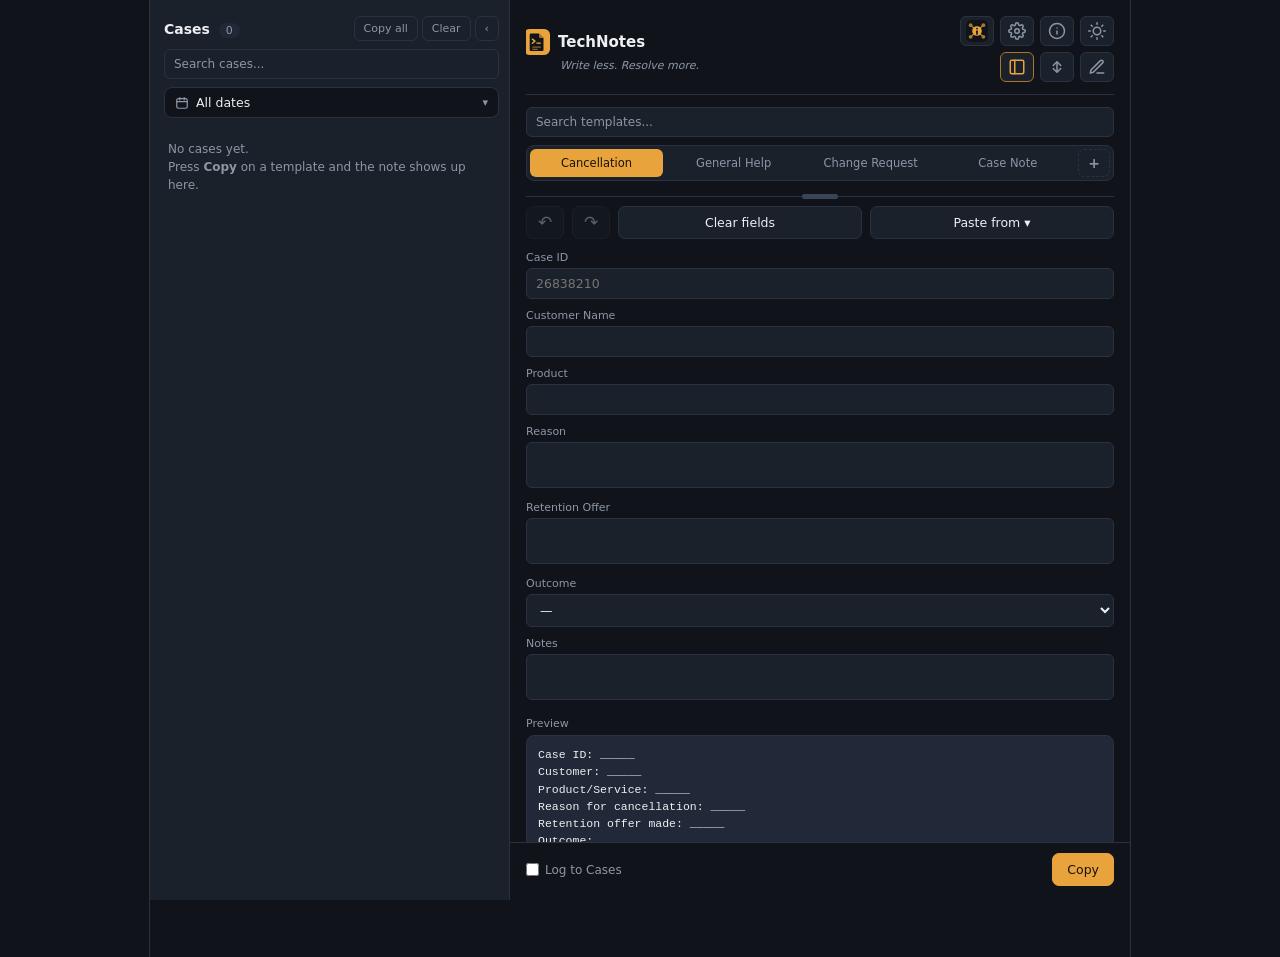
==== docs/index.html @ 7d036eed "Add web version (GitHub Pages build in docs/) and install notes Co-Authored-By: Claude Sonnet 5.5 <n" ====
<!DOCTYPE html>
<html lang="en">
<head>
<meta charset="UTF-8">
<title>TechNotes</title>
<script src="webshim.js"></script>
<script src="theme-init.js"></script>
<script src="icons.js"></script>
<link rel="stylesheet" href="popup.css">
<link rel="stylesheet" href="web.css">
<meta name="viewport" content="width=device-width, initial-scale=1">
</head>
<body>
  <div class="shell">
  <!-- Cases panel: every note you copy is logged here (see cases.js) -->
  <button type="button" class="cases-edge" id="casesEdge" title="Show cases" aria-label="Show cases">&#9656;</button>
  <aside class="cases-panel hidden" id="casesPanel" aria-label="Cases">
    <div class="cases-split" id="casesSplitter" title="Drag to resize the Cases panel (double-click to reset)" role="separator" aria-orientation="vertical"></div>
    <div class="cases-head">
      <div class="cases-title">Cases <span class="cases-count" id="casesCount">0</span></div>
      <div class="cases-head-btns">
        <button type="button" class="icon-btn" id="casesCopyAll" title="Copy every case shown, one after another">Copy all</button>
        <button type="button" class="icon-btn" id="casesClear" title="Remove all cases">Clear</button>
        <button type="button" class="icon-btn" id="casesHide" title="Hide this panel">‹</button>
      </div>
    </div>
    <input type="text" id="casesSearch" class="search-input cases-search" placeholder="Search cases..." maxlength="60">
    <div class="cases-date-row" id="casesDateRow">
      <button type="button" class="cases-date-btn" id="casesDateBtn" aria-haspopup="dialog" aria-expanded="false" title="Show the cases from one day">
        <svg class="cases-date-ico" viewBox="0 0 16 16" width="14" height="14" aria-hidden="true"><rect x="2" y="3" width="12" height="11" rx="2" fill="none" stroke="currentColor" stroke-width="1.4"/><path d="M2 6.5h12M5.5 1.8v2.6M10.5 1.8v2.6" fill="none" stroke="currentColor" stroke-width="1.4" stroke-linecap="round"/></svg>
        <span id="casesDateLabel">All dates</span>
        <span class="cases-date-caret" aria-hidden="true">▾</span>
      </button>
      <button type="button" class="cases-date-clear hidden" id="casesDateClear" title="Show all dates" aria-label="Show all dates">✕</button>
      <div class="cases-cal hidden" id="casesCal" role="dialog" aria-label="Pick a date"></div>
    </div>
    <div class="cases-list" id="casesList"></div>
  </aside>
  <div class="app">
    <!-- Everything from the title down to "Clear fields" is pinned to the top of the window; only the form below it scrolls. -->
    <div class="top-fixed" id="topFixed">
    <!-- Top pane: title, buttons, search and tabs. Its height can be capped by dragging the divider below it (topsplit.js). -->
    <div class="top-pane" id="topPane">
    <div class="header">
      <div class="header-left">
        <button type="button" class="title title-btn" id="homeBtn" title="Go to the main page" aria-label="TechNotes - go to the main page"><img class="title-logo" src="icons/logo.svg" alt="" width="26" height="26"><span>TechNotes</span></button>
        <div class="tagline">Write less. Resolve more.</div>
      </div>
      <div class="header-actions">
        <div class="header-actions-row">
          <button class="icon-btn icon-only" id="kbBtn" title="Open infoHub in its own window (Alt+F)" aria-label="infoHub"><img class="hi hi-logo" src="icons/infohub.svg" width="22" height="22" alt=""></button>
          <button class="icon-btn icon-only" id="settingsBtn" title="Settings: general, placeholders, soft warnings and history" aria-label="Settings"><svg class="hi" viewBox="0 0 24 24" width="18" height="18" fill="none" stroke="currentColor" stroke-width="2" stroke-linecap="round" stroke-linejoin="round" aria-hidden="true"><circle cx="12" cy="12" r="3"/><path d="M19.4 15a1.65 1.65 0 0 0 .33 1.82l.06.06a2 2 0 0 1 0 2.83 2 2 0 0 1-2.83 0l-.06-.06a1.65 1.65 0 0 0-1.82-.33 1.65 1.65 0 0 0-1 1.51V21a2 2 0 0 1-2 2 2 2 0 0 1-2-2v-.09A1.65 1.65 0 0 0 9 19.4a1.65 1.65 0 0 0-1.82.33l-.06.06a2 2 0 0 1-2.83 0 2 2 0 0 1 0-2.83l.06-.06a1.65 1.65 0 0 0 .33-1.82 1.65 1.65 0 0 0-1.51-1H3a2 2 0 0 1-2-2 2 2 0 0 1 2-2h.09A1.65 1.65 0 0 0 4.6 9a1.65 1.65 0 0 0-.33-1.82l-.06-.06a2 2 0 0 1 0-2.83 2 2 0 0 1 2.83 0l.06.06a1.65 1.65 0 0 0 1.82.33H9a1.65 1.65 0 0 0 1-1.51V3a2 2 0 0 1 2-2 2 2 0 0 1 2 2v.09a1.65 1.65 0 0 0 1 1.51 1.65 1.65 0 0 0 1.82-.33l.06-.06a2 2 0 0 1 2.83 0 2 2 0 0 1 0 2.83l-.06.06a1.65 1.65 0 0 0-.33 1.82V9a1.65 1.65 0 0 0 1.51 1H21a2 2 0 0 1 2 2 2 2 0 0 1-2 2h-.09a1.65 1.65 0 0 0-1.51 1z"/></svg></button>
          <button class="icon-btn icon-only" id="aboutBtn" title="About TechNotes" aria-label="About"><svg class="hi" viewBox="0 0 24 24" width="18" height="18" fill="none" stroke="currentColor" stroke-width="2" stroke-linecap="round" stroke-linejoin="round" aria-hidden="true"><circle cx="12" cy="12" r="10"/><line x1="12" y1="16" x2="12" y2="12"/><line x1="12" y1="8" x2="12.01" y2="8"/></svg></button>
          <button class="icon-btn icon-only theme-btn" id="themeBtn" title="Switch theme" aria-label="Switch theme"><svg class="hi" viewBox="0 0 24 24" width="18" height="18" fill="none" stroke="currentColor" stroke-width="2" stroke-linecap="round" stroke-linejoin="round" aria-hidden="true"><circle cx="12" cy="12" r="5"/><line x1="12" y1="1" x2="12" y2="3"/><line x1="12" y1="21" x2="12" y2="23"/><line x1="4.22" y1="4.22" x2="5.64" y2="5.64"/><line x1="18.36" y1="18.36" x2="19.78" y2="19.78"/><line x1="1" y1="12" x2="3" y2="12"/><line x1="21" y1="12" x2="23" y2="12"/><line x1="4.22" y1="19.78" x2="5.64" y2="18.36"/><line x1="18.36" y1="5.64" x2="19.78" y2="4.22"/></svg></button>
        </div>
        <div class="header-actions-row">
          <button class="icon-btn icon-only" id="casesToggleBtn" title="Show or hide the Cases panel on the left" aria-label="Cases"><svg class="hi" viewBox="0 0 24 24" width="18" height="18" fill="none" stroke="currentColor" stroke-width="2" stroke-linecap="round" stroke-linejoin="round" aria-hidden="true"><rect x="3" y="3" width="18" height="18" rx="2"/><line x1="9" y1="3" x2="9" y2="21"/></svg></button>
          <button class="icon-btn icon-only" id="reorderToggleBtn" title="Rearrange template tabs" aria-label="Reorder tabs" data-icon="reorder"><svg class="hi" viewBox="0 0 24 24" width="18" height="18" fill="none" stroke="currentColor" stroke-width="2" stroke-linecap="round" stroke-linejoin="round" aria-hidden="true"><line x1="12" y1="6" x2="12" y2="18"/><polyline points="7 10 12 5 17 10"/><polyline points="7 14 12 19 17 14"/></svg></button>
          <button class="icon-btn icon-only hidden" id="reorderCancelBtn" title="Cancel without saving the new order" aria-label="Cancel reordering" data-icon="close"><svg class="hi" viewBox="0 0 24 24" width="18" height="18" fill="none" stroke="currentColor" stroke-width="2" stroke-linecap="round" stroke-linejoin="round" aria-hidden="true"><line x1="18" y1="6" x2="6" y2="18"/><line x1="6" y1="6" x2="18" y2="18"/></svg></button>
          <button class="icon-btn icon-only" id="editToggleBtn" title="Edit this template's wording" aria-label="Edit template" data-icon="edit"><svg class="hi" viewBox="0 0 24 24" width="18" height="18" fill="none" stroke="currentColor" stroke-width="2" stroke-linecap="round" stroke-linejoin="round" aria-hidden="true"><path d="M12 20h9"/><path d="M16.5 3.5a2.121 2.121 0 0 1 3 3L7 19l-4 1 1-4L16.5 3.5z"/></svg></button>
        </div>
      </div>
    </div>

    <div class="search-row" id="searchRow">
      <input type="text" id="tplSearch" class="search-input" placeholder="Search templates..." maxlength="60">
      <button class="icon-btn hidden" id="clearSearchBtn" title="Clear search">✕</button>
    </div>
    <div class="tabs" id="tabs"></div>
    </div>
    <div class="top-split" id="topSplitter" role="separator" aria-orientation="horizontal" tabindex="0" title="Drag to resize the top section (double-click to reset)" aria-label="Resize the top section"></div>
    <div class="fill-actions-row">
      <button class="btn undo-btn" id="undoBtn" title="Undo (Ctrl+Z)" aria-label="Undo" disabled>&#8630;</button>
      <button class="btn undo-btn" id="redoBtn" title="Redo (Ctrl+Y or Ctrl+Shift+Z)" aria-label="Redo" disabled>&#8631;</button>
      <button class="btn clear-fields-btn" id="clearBtn" title="Clear all the fields on this template">Clear fields</button>
      <button class="btn clear-fields-btn paste-from-btn" id="pasteFromBtn" title="Copy matching details (Domains, Invoice, Member ID...) from another template into this one" aria-haspopup="true" aria-expanded="false">Paste from &#9662;</button>
      <div class="paste-from-menu hidden" id="pasteFromMenu" role="menu"></div>
    </div>
    </div>
    <input type="file" id="importFileInput" accept="application/json,.json" class="hidden">
    <div class="add-tpl-row hidden" id="addTplRow">
      <div class="type-toggle" id="addTplType">
        <button type="button" class="type-btn is-active" data-type="template">Template</button>
        <button type="button" class="type-btn" data-type="reference">Reference table</button>
      </div>
      <div class="add-tpl-input-row">
        <input type="text" id="newTplName" placeholder="Name (e.g. Refund Request)" maxlength="40">
        <button class="btn btn-primary" id="confirmAddTpl">Add</button>
        <button class="btn btn-ghost" id="cancelAddTpl">Cancel</button>
      </div>
    </div>

    <!-- Fill mode: one input per placeholder found in the active template -->
    <div id="fillView">
      <div class="fields" id="fields"></div>

      <div class="preview-label">Preview</div>
      <textarea id="preview" class="preview" readonly rows="7"></textarea>

      <div class="footer-actions">
        <label class="cases-log-toggle" id="casesLogWrap" title="Add the note to the Cases panel (left) whenever you copy this template. Leave off for question-and-answer templates.">
          <input type="checkbox" id="casesLogChk"> Log to Cases
        </label>
        <div class="footer-actions-right">
          <button class="btn btn-primary" id="copyBtn" title="Copy the note (Ctrl+C does the same when nothing is selected)">Copy</button>
        </div>
      </div>
    </div>

    <!-- Edit mode: raw template text with {placeholder} syntax -->
    <div id="editView" class="hidden">
      <div class="field" style="margin-bottom:10px">
        <label>Template title</label>
        <input type="text" id="templateTitleEditor" maxlength="40">
      </div>
      <div class="edit-hint">Use <code>{placeholder}</code> for any field you want to fill in. Field names like <code>notes</code>, <code>reason</code>, <code>status</code> get matched to a bigger box or a dropdown automatically. Use <b>Settings</b> (top right) to change any placeholder's label, input type, and its dropdown or toggle options — including the built-in ones like <code>{department}</code>, <code>{protocol}</code>, <code>{security}</code> and the auto-filled <code>{incomingPort}</code> / <code>{outgoingPort}</code>.</div>
      <textarea id="templateEditor" class="template-editor" rows="10"></textarea>
      <div class="preview-label">Preview</div>
      <textarea id="editPreview" class="preview" readonly rows="7" aria-label="Preview of this template as you edit it"></textarea>
      <div class="footer-actions">
        <button class="btn btn-ghost" id="editLeftBtn">Restore default</button>
        <div class="footer-actions-right">
          <button class="btn" id="cancelEditBtn">Cancel</button>
          <button class="btn btn-primary" id="saveTemplateBtn">Save</button>
        </div>
      </div>
    </div>

    <!-- Reference table view: read-only lookup table, click a cell to copy it -->
    <div id="tableView" class="hidden">
      <div class="ref-table-wrap" id="refTableWrap"></div>
      <div class="footer-actions">
        <div></div>
        <div class="footer-actions-right">
          <button class="btn btn-primary" id="copyTableBtn">Copy all</button>
        </div>
      </div>
    </div>

    <!-- Edit mode for a reference table: editable columns/rows -->
    <div id="editReferenceView" class="hidden">
      <div class="field" style="margin-bottom:10px">
        <label>Table title</label>
        <input type="text" id="refTitleEditor" maxlength="40">
      </div>
      <div class="edit-hint">Click a cell in the normal view to copy just that value — handy for grabbing one SPF record, IP, etc. The top row here is the column header: its <b>✕</b> deletes that column from every row, and the last remaining column can't be removed. To change just one row, hover a cell: <b>+</b> adds a blank cell before it and <b>✕</b> removes it, and the cells after it shift over — no other row is touched. The <b>+</b> at the end of a row adds a cell to the end of that row. For a plain list with no labels, untick the box below.</div>
      <label class="ref-header-toggle"><input type="checkbox" id="refShowHeader" checked> Show the header row (column names)</label>
      <div class="ref-edit-wrap" id="refEditWrap"></div>
      <button class="btn btn-ghost ref-add-row-btn" id="addRefRowBtn">+ Row</button>
      <div class="footer-actions">
        <button class="btn btn-ghost" id="deleteRefBtn">Delete table</button>
        <div class="footer-actions-right">
          <button class="btn" id="cancelRefEditBtn">Cancel</button>
          <button class="btn btn-primary" id="saveRefBtn">Save</button>
        </div>
      </div>
    </div>

    <!-- Settings: manage placeholders, input types, and option lists -->
    <div id="settingsView" class="hidden">
      <div class="settings-head">
        <div class="settings-title" id="settingsTitle">Settings</div>
        <button class="icon-btn" id="settingsBackBtn">Done</button>
      </div>
      <div id="settingsBody"></div>
    </div>

    <!-- About: what this is, what it does, and a pun or two -->
    <div id="aboutView" class="hidden">
      <div class="settings-head">
        <div class="settings-title">About</div>
        <button class="icon-btn" id="aboutBackBtn">Done</button>
      </div>

      <div class="about-hero">
        <img src="icons/icon48.png" width="40" height="40" alt="">
        <div>
          <div class="about-name">TechNotes</div>
          <div class="about-tagline">Write less. Resolve more.</div>
          <div class="about-version" id="aboutVersion"></div>
        </div>
      </div>
      <p class="about-tagline">Note-worthy templates for people who take their cases seriously, and themselves only a little.</p>

      <div class="set-block">
        <div class="set-block-title">What is it?</div>
        <div class="about-text">TechNotes is a pocket-sized sidekick that turns a few quick answers into a clean, consistent case note. Pick a template, fill in the blanks, hit Copy, paste it into your ticket and move on to the next one. As close to a case-closed button as we could get.</div>
      </div>

      <div class="set-block">
        <div class="set-block-title">What it does</div>
        <ul class="about-list">
          <li><b>Templates for every occasion.</b> Cancellation, General Help, Change Request and Case Note come built in, plus any of your own from the + tab. Every case deserves a fitting note. <span class="pun">No one-size-fits-all here.</span></li>
          <li><b>Smart fields.</b> Text boxes, dropdowns, toggle buttons and auto-calculated values that write the exact wording for you. <span class="pun">Less typing, more winning.</span></li>
          <li><b>Live preview.</b> The note builds as you type, and anything left blank shows as _____ so you can spot it before you paste — unless it's marked Optional, in which case the whole line just stays out of the note. <span class="pun">No blank left behind.</span></li>
          <li><b>DNS records.</b> Old and new DNS as tidy rows (type, host, value, TTL). Paste a zone file or a table from your DNS panel and get a change summary for free. <span class="pun">Records that are on the record.</span></li>
          <li><b>History.</b> Snapshots of your setup are saved before changes, so you can always roll back from Settings. <span class="pun">Rewind, without the tape.</span></li>
          <li><b>infoHub.</b> The <b>infoHub</b> button opens a separate, searchable library of your DNS settings, links, forms, requirements and canned replies, sorted into categories you can change. Entries support rich text formatting and images you can edit. <span class="pun">Look it up, don't look it over.</span></li>
          <li><b>Reference tables.</b> Your cheat sheets, with one click to copy any cell. <span class="pun">Copy-cat approved.</span></li>
          <li><b>Search and reorder.</b> Find a tab fast, or drag your tabs into your favorite order. <span class="pun">Tab-ulate your way to the top.</span></li>
          <li><b>Remembers your work.</b> Close the window mid-note and everything is still there when you're back. <span class="pun">It never leaves you hanging.</span></li>
          <li><b>Backup and themes.</b> Export and Import live in Settings, and so does the Dark / Light switch (under General). <span class="pun">We won't judge if you go to the light side.</span></li>
        </ul>
      </div>

      <div class="set-block">
        <div class="set-block-title">Quick tips</div>
        <ul class="about-list">
          <li>Press <span class="kbd">Alt</span>+<span class="kbd">C</span> to open it. <span class="pun">Faster than "may I place you on a brief hold?"</span></li>
          <li><b>Edit template</b> changes the wording. Wrap any word in <code>{curly braces}</code> and it becomes a field on the form.</li>
          <li><b>Clear fields</b>, right under the tabs, wipes the current template for a fresh start. <span class="pun">A clean slate, and no case of the Mondays.</span></li>
          <li>Item not in a dropdown? Pick <b>✎ Type manually…</b> at the bottom of the list and type it. It goes into this note only; press <b>Add to list</b> if you want it saved to the dropdown for next time.</li>
          <li>Want a detail on the same line, only for certain issues (e.g. <i>Issue: Activate domain. ABN: 12345</i>)? Make a field, use <b>Show this field</b> to pick the issue, and set its <b>Lead-in text</b> to <code>. ABN: </code>.</li>
          <li>Everything stays in this browser: no accounts, no servers, no cloud. Just you and your notes.</li>
        </ul>
      </div>

      <div class="set-block">
        <div class="set-block-title">Pun of the moment</div>
        <div class="about-pun" id="aboutPun"></div>
        <button type="button" class="icon-btn" id="aboutPunBtn">Another one</button>
      </div>

      <div class="set-block">
        <div class="set-block-title">Who made this</div>
        <div class="about-text">Built by <b>Jonathan R. Juarez</b> — written one case note at a time, for anyone who'd rather spend their day solving problems than retyping the same paragraph. <span class="pun">Case in point.</span></div>
      </div>

      <div class="about-foot">Handcrafted with care and an unreasonable number of puns by Jonathan R. Juarez.</div>
    </div>

    <div class="toast" id="toast"></div>
  </div>
  </div>
  <script src="popup.js"></script>
  <script src="dns.js"></script>
  <script src="history.js"></script>
  <script src="undo.js"></script>
  <script src="cases.js"></script>
  <script src="sync.js"></script>
  <script src="settings.js"></script>
  <script src="about.js"></script>
  <script src="topsplit.js"></script>
  <script src="togglefit.js"></script>
</body>
</html>
---- docs/popup.css ----
:root {
  --bg: #10141a;
  --surface: #1b212b;
  --surface-raised: #212837;
  --border: #2a3241;
  --text: #edeff2;
  --muted: #8d96a6;
  --accent: #e8a33d;
  --accent-dim: #a97728;
  --danger: #e8646b;
  --green: #4ade80;
  --accent-text: var(--accent); /* amber used as TEXT colour (needs to be darker on a light background) */
  --thumb: #3a4457;      /* inner scrollbars (a touch lighter than --border so they show on raised boxes) */
  --thumb-page: #2a3241; /* the main page scrollbar */
  --shadow: rgba(0,0,0,0.4);
  --on-green: #06240f;   /* text on the green "Copied!" toast */
  --mono: ui-monospace, "SF Mono", "Cascadia Mono", Consolas, monospace;
  --sans: -apple-system, "Segoe UI", system-ui, Roboto, sans-serif;
}

/* Light theme: only the colour variables change, everything else reads them.
   Chosen in Settings; theme-init.js sets the attribute before first paint. */
:root[data-theme="light"] {
  --bg: #f3f5f9;
  --surface: #ffffff;
  --surface-raised: #eef1f6;
  --border: #d3d9e3;
  --text: #1b2230;
  --muted: #5c6778;
  --accent-dim: #b9822a;
  --accent-text: #9a5f0a;
  --danger: #d64550;
  --green: #16a34a;
  --thumb: #c2c9d6;
  --thumb-page: #c9d0db;
  --shadow: rgba(0,0,0,0.15);
  --on-green: #ffffff;
}

* { box-sizing: border-box; }

html, body { height: 100%; }

body {
  margin: 0;
  width: 100%;
  min-width: 0;
  overflow-x: hidden;
  box-sizing: border-box;
  background: var(--bg);
  color: var(--text);
  font-family: var(--sans);
  font-size: 13px;
  overflow-y: scroll; /* always reserve scrollbar space, even when not needed, so content doesn't shift left/right when a taller template pushes the page into scroll range */
}

body::-webkit-scrollbar { width: 10px; }
body::-webkit-scrollbar-track { background: var(--bg); }
body::-webkit-scrollbar-thumb { background: var(--thumb-page); border-radius: 6px; }
body::-webkit-scrollbar-thumb:hover { background: var(--accent-dim); }

/* Same slim dark scrollbar for the inner scroll areas (preview box, template
   editor, form textareas, wide tables) so they don't fall back to Chrome's
   default white one. The track is transparent so it blends into whatever
   box it sits in. */
textarea::-webkit-scrollbar,
.ref-table-wrap::-webkit-scrollbar,
.ref-edit-wrap::-webkit-scrollbar { width: 10px; height: 10px; }
textarea::-webkit-scrollbar-track,
.ref-table-wrap::-webkit-scrollbar-track,
.ref-edit-wrap::-webkit-scrollbar-track { background: transparent; }
textarea::-webkit-scrollbar-thumb,
.ref-table-wrap::-webkit-scrollbar-thumb,
.ref-edit-wrap::-webkit-scrollbar-thumb { background: var(--thumb); border-radius: 6px; }
textarea::-webkit-scrollbar-thumb:hover,
.ref-table-wrap::-webkit-scrollbar-thumb:hover,
.ref-edit-wrap::-webkit-scrollbar-thumb:hover { background: var(--accent-dim); }
textarea::-webkit-scrollbar-corner,
.ref-table-wrap::-webkit-scrollbar-corner,
.ref-edit-wrap::-webkit-scrollbar-corner { background: transparent; }
textarea::-webkit-resizer { background: transparent; } /* the drag handle's white corner square */

.shell { display: flex; justify-content: flex-end; align-items: flex-start; min-height: 100vh; min-width: 0; } /* flex-end: the dashboard is pinned to the window's RIGHT edge, so when the window grows to the left for the Cases panel the dashboard stays exactly where it is on screen */
/* The dashboard has ONE fixed width (--dash-w), from the very first paint (theme-init.js restores the measured value before anything is drawn). It never follows the window's width, so showing/hiding the Cases panel (which resizes the window) or resizing the window can't stretch or shrink it. */
:root { --dash-w: 534px; }
.app {
  flex: 0 0 min(var(--dash-w), 100%); /* never shrinks or grows: a squeezed window squeezes the Cases panel instead; resizing the window by hand re-sets this width (cases.js). The 100% cap means it can never be wider than the window, so nothing is ever cut off. */
  width: min(var(--dash-w), 100%);
  min-width: 300px;
  padding: 16px 16px 14px;
  min-height: 100vh; /* always at least as tall as the window, so the views below have leftover space to stretch into */
  display: flex;
  flex-direction: column;
}

.header {
  display: flex;
  align-items: flex-start;
  justify-content: space-between;
  gap: 10px;
  margin-bottom: 12px;
  padding-bottom: 12px;
  border-bottom: 1px solid var(--border);
}

.title { font-size: 15px; font-weight: 600; white-space: nowrap; }
/* The title is a button: click it to get back to the main page from Settings, About or an editor. */
.title-btn {
  display: inline-flex; align-items: center; gap: 8px;
  background: none; border: 0; padding: 3px 6px 3px 0; margin: 0 0 0 -2px;
  color: inherit; font: inherit; font-size: 15px; font-weight: 600;
  border-radius: 8px; cursor: pointer;
}
.title-btn:hover { color: var(--accent-text); }
.title-btn:focus-visible { outline: 2px solid var(--accent); outline-offset: 2px; }
.title-logo { width: 26px; height: 26px; display: block; flex-shrink: 0; }
.tagline { margin: 1px 0 0 34px; font-size: 11px; color: var(--muted); font-style: italic; white-space: nowrap; } /* 34px = logo + gap, lines up with the title text */
/* Left side of the header: just the title now that "Clear fields" lives with
   the template tabs. */
.header-left {
  flex-shrink: 0;
  align-self: stretch;
  display: flex;
  flex-direction: column;
  justify-content: center;
  align-items: flex-start;
}

/* "Clear fields" sits directly under the template tabs, full width. It only
   applies to fill-in templates, so it disappears whenever the template view
   (#fillView) is hidden: reference tables, edit mode, settings, about. */
.fill-actions-row {
  position: relative;
  display: flex;
  gap: 8px;
  margin: 0 0 12px;
}
.fill-actions-row .clear-fields-btn { flex: 1 1 0; width: auto; margin: 0; }
.fill-actions-row .undo-btn { flex: 0 0 auto; width: 38px; margin: 0; padding: 0; font-size: 17px; line-height: 1; }
.fill-actions-row .undo-btn:disabled { opacity: .35; cursor: default; }
.paste-from-btn:hover { color: var(--accent); border-color: var(--accent); }
.paste-from-menu {
  position: absolute;
  top: calc(100% + 4px);
  right: 0;
  left: 0;
  z-index: 40;
  max-height: 240px;
  overflow-y: auto;
  padding: 4px;
  background: var(--surface-raised);
  border: 1px solid var(--border);
  border-radius: 8px;
  box-shadow: 0 8px 24px rgba(0, 0, 0, 0.35);
}
.paste-from-head {
  padding: 6px 10px 4px;
  font-size: 11px;
  color: var(--muted);
}
.paste-from-item {
  display: flex;
  justify-content: space-between;
  align-items: baseline;
  gap: 10px;
  width: 100%;
  padding: 8px 10px;
  background: transparent;
  border: 0;
  border-radius: 6px;
  color: var(--text);
  font: inherit;
  font-size: 13px;
  text-align: left;
  cursor: pointer;
}
.paste-from-item:hover, .paste-from-item:focus-visible { background: var(--surface); outline: none; }
.paste-from-item .pf-count { font-size: 11px; color: var(--muted); white-space: nowrap; }
.paste-from-item .pf-fields { display: block; font-size: 11px; color: var(--muted); margin-top: 2px; }
.paste-from-empty { padding: 10px; font-size: 12px; color: var(--muted); }

.clear-fields-btn {
  display: block;
  width: 100%;
  margin: 0 0 12px;
  color: var(--muted);
  font-size: 12px;
  padding: 7px 14px;
}
.clear-fields-btn:hover { color: var(--danger); border-color: var(--danger); }

/* The whole top block (title, header buttons, search, tabs, Clear fields) stays
   pinned while the form scrolls underneath. The negative margin + matching
   padding pull the .app's 16px top padding inside the pinned block so the title
   keeps its breathing room when stuck; flow-root keeps the last child's bottom
   margin inside the block's own background, so nothing shows through the gap. */
.top-fixed {
  position: sticky;
  top: 0;
  z-index: 30;
  flex: none;
  display: flow-root;
  margin: -16px 0 0;
  padding-top: 16px;
  background: var(--bg);
}
.tabs:has(+ .fill-actions-row) { margin-bottom: 8px; }

/* Top pane + draggable divider (topsplit.js). The pane is as tall as its content until you drag the
   divider: then --top-h sets its height (up = it scrolls inside itself, down = more room for the tabs) and
   everything below (fields, preview) takes or gives up the space. The max-height keeps the form usable in a short window. */
.top-pane {
  height: var(--top-h, auto);                 /* auto until you drag the divider; then exactly where you put it */
  max-height: max(64px, calc(100vh - 250px)); /* always leaves room below for the fields, Preview and the button bar */
  overflow-y: auto;
  overflow-x: hidden;
}
/* Once you have dragged the divider the tabs show as small, compact tiles: every tab visible (the ~150px cap is
   lifted), rows only as tall as the tiles themselves, packed at the top of the box. Pulling the divider up makes
   the tabs scroll inside their own box while the title and search stay put. Without a dragged height the original
   compact tabs box (max ~150px, scrolling) is used. */
html.top-sized .app:has(:is(#fillView, #tableView):not(.hidden)) .top-pane { display: flex; flex-direction: column; overflow: hidden; }
html.top-sized .app:has(:is(#fillView, #tableView):not(.hidden)) .top-pane > * { flex: 0 0 auto; }
html.top-sized .app:has(:is(#fillView, #tableView):not(.hidden)) .top-pane > .tabs:not(.is-reordering) {
  flex: 0 1 auto;
  min-height: 0;
  max-height: none;
  align-content: flex-start;
  gap: 5px;
  margin-bottom: 0;
}
html.top-sized .app:has(:is(#fillView, #tableView):not(.hidden)) .tabs:not(.is-reordering) .tab-btn:not(.is-active):not(.tab-btn-add) {
  background: var(--surface-raised);
  box-shadow: 0 1px 3px var(--shadow);
  padding: 5px 4px;
}
html.top-sized .app:has(:is(#fillView, #tableView):not(.hidden)) .tabs:not(.is-reordering) .tab-btn.is-active { padding: 5px 4px; }
.top-pane::-webkit-scrollbar { width: 8px; }
.top-pane::-webkit-scrollbar-track { background: transparent; }
.top-pane::-webkit-scrollbar-thumb { background: var(--thumb); border-radius: 6px; }
.top-pane::-webkit-scrollbar-thumb:hover { background: var(--accent-dim); }
.top-split {
  position: relative;
  height: 11px;
  margin: 0 0 4px;
  cursor: row-resize;
  touch-action: none;
  outline: none;
}
.top-split::before { /* the visible line */
  content: "";
  position: absolute;
  left: 0; right: 0; top: 5px;
  height: 1px;
  background: var(--border);
  transition: background .15s ease;
}
.top-split::after { /* small grip in the middle */
  content: "";
  position: absolute;
  left: 50%; top: 3px;
  width: 36px; height: 5px;
  margin-left: -18px;
  border-radius: 3px;
  background: var(--thumb);
  transition: background .15s ease;
}
.top-split:hover::before, .top-split:focus-visible::before, html.is-vsplitting .top-split::before { background: var(--accent); }
.top-split:hover::after, .top-split:focus-visible::after, html.is-vsplitting .top-split::after { background: var(--accent); }
html.is-vsplitting, html.is-vsplitting * { cursor: row-resize !important; user-select: none !important; }
.app:has(#fillView.hidden) .fill-actions-row { display: none; }
/* The divider belongs to the main dashboard: the fill-in template view AND reference tables, with the same tab tiles
   in both. On Settings, About and the editors it is hidden and the top section goes back to its natural height. */
.app:not(:has(:is(#fillView, #tableView):not(.hidden))) .top-split { display: none; }
.app:not(:has(:is(#fillView, #tableView):not(.hidden))) .top-pane { height: auto; max-height: none; overflow: visible; }

/* Two rows: Settings + About on top, Reorder + Edit template underneath.
   Rows wrap on their own if the window is ever too narrow for them. */
.header-actions { display: flex; flex-direction: column; align-items: flex-end; gap: 6px; min-width: 0; }
.header-actions-row { display: flex; flex-wrap: wrap; justify-content: flex-end; gap: 6px; }
.header-actions-row:not(:has(> :not(.hidden))) { display: none; } /* a row whose buttons are all hidden takes no space */

.icon-btn {
  background: var(--surface);
  border: 1px solid var(--border);
  color: var(--muted);
  border-radius: 6px;
  padding: 5px 9px;
  font-size: 11px;
  font-weight: 500;
  font-family: var(--sans);
  cursor: pointer;
  white-space: nowrap;
}
.icon-btn:hover { color: var(--text); border-color: var(--accent-dim); }
.icon-btn:disabled { opacity: 0.4; cursor: not-allowed; }
.icon-btn.icon-only { display: inline-flex; align-items: center; justify-content: center; width: 34px; height: 30px; padding: 0; }
.icon-btn .hi { display: block; flex: none; }
.icon-btn .hi-logo { border-radius: 5px; }
.icon-btn:disabled:hover { color: var(--muted); border-color: var(--border); }

.search-row {
  display: flex;
  align-items: center;
  gap: 6px;
  margin-bottom: 8px;
}
.search-input {
  flex: 1;
  background: var(--surface);
  border: 1px solid var(--border);
  color: var(--text);
  border-radius: 6px;
  padding: 7px 9px;
  font-family: var(--sans);
  font-size: 12px;
}
.search-input::placeholder { color: var(--muted); }
.search-input:focus { outline: none; border-color: var(--accent-dim); }

.no-results {
  font-size: 11px;
  color: var(--muted);
  padding: 10px 2px;
  text-align: center;
}

.tabs {
  display: flex;
  gap: 4px;
  background: var(--surface);
  border: 1px solid var(--border);
  border-radius: 8px;
  padding: 3px;
  margin-bottom: 10px;
  flex-wrap: wrap;
}

.tab-btn {
  flex: 1;
  min-width: 64px;
  background: transparent;
  border: none;
  color: var(--muted);
  font-family: var(--sans);
  font-size: 11.5px;
  font-weight: 500;
  padding: 7px 4px;
  border-radius: 6px;
  cursor: pointer;
}
.tab-btn:hover { color: var(--text); }
.tab-btn.is-active { background: var(--accent); color: #1a1305; }

.icon-btn.reorder-on { background: var(--accent); border-color: var(--accent); color: #1a1305; }

@keyframes cnh-wiggle {
  0% { transform: rotate(-1.4deg); }
  50% { transform: rotate(1.4deg); }
  100% { transform: rotate(-1.4deg); }
}

.tabs.is-reordering .tab-btn {
  animation: cnh-wiggle 0.26s ease-in-out infinite;
  cursor: grab;
  background: var(--surface-raised);
  box-shadow: 0 1px 3px var(--shadow);
}
.tabs.is-reordering .tab-btn:nth-child(3n+1) { animation-delay: 0.04s; }
.tabs.is-reordering .tab-btn:nth-child(3n+2) { animation-delay: 0.09s; }
.tabs.is-reordering .tab-btn:nth-child(3n) { animation-delay: 0.13s; }
.tabs.is-reordering .tab-btn.is-active { background: var(--accent); }
.tabs.is-reordering .tab-btn.is-dragging {
  animation: none;
  opacity: 0.35;
  cursor: grabbing;
}
.tabs.is-dragging-active .tab-btn {
  animation: none; /* pausing the wiggle while something is actively being dragged keeps it from fighting the slide-into-place transform */
}
.tabs.is-reordering .tab-btn.drag-over {
  outline: 2px dashed var(--accent);
  outline-offset: 2px;
}

.tab-btn-add {
  flex: 0 0 auto;
  min-width: 26px;
  background: transparent;
  border: 1px dashed var(--border);
  color: var(--muted);
  font-family: var(--sans);
  font-size: 14px;
  font-weight: 600;
  line-height: 1;
  padding: 6px 9px;
  border-radius: 6px;
  cursor: pointer;
}
.tab-btn-add:hover { color: var(--accent-text); border-color: var(--accent-dim); }

.add-tpl-row {
  display: flex;
  flex-direction: column;
  gap: 6px;
  margin-bottom: 14px;
}
.add-tpl-input-row { display: flex; gap: 6px; }
.add-tpl-row input {
  flex: 1;
  background: var(--surface);
  border: 1px solid var(--border);
  color: var(--text);
  border-radius: 6px;
  padding: 7px 9px;
  font-family: var(--sans);
  font-size: 12.5px;
}
.add-tpl-row input:focus { outline: none; border-color: var(--accent-dim); }

.type-toggle {
  display: flex;
  gap: 4px;
  background: var(--surface);
  border: 1px solid var(--border);
  border-radius: 6px;
  padding: 3px;
}
.type-btn {
  flex: 1;
  background: transparent;
  border: none;
  color: var(--muted);
  font-family: var(--sans);
  font-size: 11.5px;
  font-weight: 500;
  padding: 6px 4px;
  border-radius: 5px;
  cursor: pointer;
}
.type-btn:hover { color: var(--text); }
.type-btn.is-active { background: var(--accent); color: #1a1305; }

.fields { display: flex; flex-direction: column; gap: 10px; margin-bottom: 14px; }

.field-row {
  display: flex;
  gap: 10px;
}
.field-row .field-row-item {
  flex: 1;
  min-width: 0;
}

.field label {
  display: block;
  font-size: 11px;
  color: var(--muted);
  margin-bottom: 4px;
  text-transform: capitalize;
}

.field input[type="text"],
.field textarea,
.field select {
  width: 100%;
  background: var(--surface);
  border: 1px solid var(--border);
  color: var(--text);
  border-radius: 6px;
  padding: 7px 9px;
  font-family: var(--sans);
  font-size: 12.5px;
  resize: vertical;
}
.field textarea { min-height: 46px; }
.field select.cat-select { margin-bottom: 6px; }
.field select:disabled { opacity: 0.7; cursor: not-allowed; }
.field input:focus, .field textarea:focus, .field select:focus {
  outline: none;
  border-color: var(--accent-dim);
}
.field input:disabled {
  opacity: 0.7;
  cursor: not-allowed;
}
.auto-badge {
  display: inline-block;
  font-size: 9.5px;
  font-weight: 600;
  letter-spacing: 0.03em;
  text-transform: uppercase;
  color: var(--accent-dim);
  background: var(--surface-raised);
  border: 1px solid var(--border);
  border-radius: 4px;
  padding: 1px 5px;
  margin-left: 4px;
  vertical-align: middle;
}

.mini-toggle {
  display: flex;
  gap: 4px;
  background: var(--surface-raised);
  border: 1px solid var(--border);
  border-radius: 6px;
  padding: 2px;
  margin-bottom: 6px;
}
.mini-toggle-btn {
  flex: 1;
  background: transparent;
  border: none;
  color: var(--muted);
  font-family: var(--sans);
  font-size: 11px;
  font-weight: 500;
  padding: 5px 4px;
  border-radius: 4px;
  cursor: pointer;
}
/* Uniform buttons: every button in a toggle group gets the same width and height, the label stays on one line
   and its font size is shrunk automatically (togglefit.js) until the longest label fits. */
.mini-toggle:not(.mini-toggle-multi) .mini-toggle-btn {
  flex: 1 1 0;
  min-width: 0;
  white-space: nowrap;
  overflow: hidden;
  text-overflow: clip;
}
.mini-toggle-btn:hover { color: var(--text); }
.mini-toggle-btn.is-active { background: var(--accent); color: #1a1305; }

.mini-toggle-multi { flex-wrap: wrap; }
.mini-toggle-multi .mini-toggle-btn { flex: 1 1 auto; }
.mt-rows { display: flex; flex-direction: column; gap: 5px; margin-bottom: 6px; }
.mt-row { display: flex; align-items: flex-start; gap: 8px; }
.mt-label { padding-top: 8px; flex: 0 0 34%; max-width: 34%; font-size: 11.5px; color: var(--muted); overflow-wrap: anywhere; }
.mt-row input,
.mt-row textarea {
  flex: 1;
  min-width: 0;
  background: var(--surface);
  border: 1px solid var(--border);
  color: var(--text);
  border-radius: 6px;
  padding: 7px 9px;
  font-size: 12px;
  font-family: var(--sans);
}
.mt-row input:focus, .mt-row textarea:focus { outline: none; border-color: var(--accent-dim); }

.multi-check-list {
  display: flex;
  flex-direction: column;
  gap: 2px;
  background: var(--surface-raised);
  border: 1px solid var(--border);
  border-radius: 6px;
  padding: 4px;
  margin-bottom: 6px;
}
.multi-check-row {
  display: flex;
  align-items: center;
  gap: 7px;
  padding: 5px 6px;
  border-radius: 4px;
  font-size: 12px;
  color: var(--text);
  cursor: pointer;
}
.multi-check-row:hover { background: var(--surface); }
.multi-check-row input[type="checkbox"] {
  accent-color: var(--accent);
  width: 13px;
  height: 13px;
  flex-shrink: 0;
  cursor: pointer;
}

.field-label-row {
  display: flex;
  align-items: center;
  justify-content: space-between;
  margin-bottom: 4px;
}
.field-label-row label { margin-bottom: 0; }
.manage-options-toggle-btn {
  background: transparent;
  border: none;
  color: var(--accent-dim);
  font-family: var(--sans);
  font-size: 10.5px;
  font-weight: 600;
  cursor: pointer;
  padding: 0;
  text-transform: none;
}
.manage-options-toggle-btn:hover { color: var(--accent-text); }

.manage-options-panel {
  margin-top: 6px;
  background: var(--surface-raised);
  border: 1px solid var(--border);
  border-radius: 6px;
  padding: 8px;
}
.manage-options-row {
  display: flex;
  align-items: center;
  justify-content: space-between;
  gap: 6px;
  padding: 4px 2px;
  font-size: 12px;
}
.manage-options-row:not(:last-child) { border-bottom: 1px solid var(--border); }
.manage-options-text { color: var(--text); word-break: break-word; }
.manage-options-add-row {
  display: flex;
  gap: 6px;
  margin-top: 6px;
}
.manage-options-input {
  flex: 1;
  background: var(--surface);
  border: 1px solid var(--border);
  color: var(--text);
  border-radius: 6px;
  padding: 6px 8px;
  font-family: var(--sans);
  font-size: 12px;
}
.manage-options-input:focus { outline: none; border-color: var(--accent-dim); }
.manage-options-add-btn { padding: 6px 10px; font-size: 12px; }
.manage-group-title {
  font-size: 10.5px;
  font-weight: 600;
  letter-spacing: 0.02em;
  color: var(--muted);
  margin: 6px 0 2px;
}
.manage-group-title:first-child { margin-top: 0; }
.manage-opt-tag {
  display: inline-block;
  font-size: 10px;
  color: var(--muted);
  margin-left: 4px;
}
.manage-group-pick { margin-top: 8px; }
.manage-group-label { font-size: 10.5px; font-weight: 600; color: var(--muted); margin-bottom: 4px; }
.manage-group-sub { font-weight: 400; }
.manage-group-select, .manage-newcat-input {
  display: block;
  width: 100%;
  box-sizing: border-box;
  background: var(--surface);
  border: 1px solid var(--border);
  color: var(--text);
  border-radius: 6px;
  padding: 6px 8px;
  font-family: var(--sans);
  font-size: 12px;
}
.manage-newcat-input { margin-top: 6px; }
.manage-group-select:focus, .manage-newcat-input:focus { outline: none; border-color: var(--accent-dim); }
.manage-chips, .set-chips { display: flex; flex-wrap: wrap; gap: 5px; }
.chip {
  display: inline-flex;
  align-items: center;
  gap: 4px;
  font-size: 11px;
  color: var(--text);
  background: var(--surface);
  border: 1px solid var(--border);
  border-radius: 999px;
  padding: 3px 9px;
  cursor: pointer;
  text-transform: none;
  margin: 0;
}
.chip:hover { border-color: var(--accent-dim); }
.chip input { margin: 0; }
.chip-unknown { border-color: #c0504d; color: #c0504d; }
.set-danger-zone { margin-top: 12px; }

/* "Unsaved changes" prompt (Settings editor) */
.cnh-modal-backdrop {
  position: fixed;
  inset: 0;
  z-index: 1000;
  display: flex;
  align-items: center;
  justify-content: center;
  padding: 16px;
  padding-left: max(16px, calc(100vw - var(--dash-w) - 10px + 16px)); /* centred over the dashboard even when the Cases panel makes the window wider */
  background: rgba(0, 0, 0, 0.55);
}
.cnh-modal {
  width: 100%;
  max-width: 340px;
  background: var(--bg);
  border: 1px solid var(--border);
  border-radius: 10px;
  padding: 14px 16px;
  box-shadow: 0 10px 30px rgba(0, 0, 0, 0.45);
}
.cnh-modal-title { font-size: 13px; font-weight: 600; margin-bottom: 6px; }
.cnh-modal-text { font-size: 12px; color: var(--muted); line-height: 1.45; margin-bottom: 14px; }
.cnh-modal-actions { display: flex; align-items: center; justify-content: space-between; gap: 8px; }
.cnh-modal-actions.is-end { justify-content: flex-end; }
.set-delete-btn { padding-left: 0; }
.set-opt-block { margin-bottom: 10px; }
.set-opt-block .set-opt-row { margin-bottom: 4px; }
.set-chips { align-items: center; padding-left: 2px; }
.set-chips-label { font-size: 10.5px; color: var(--muted); font-weight: 600; margin-right: 2px; }
.manage-options-done-btn { width: 100%; margin-top: 6px; padding: 6px; font-size: 12px; }

.preview-label { font-size: 11px; color: var(--muted); margin-bottom: 5px; }

.preview {
  width: 100%;
  background: var(--surface-raised);
  border: 1px solid var(--border);
  color: var(--text);
  border-radius: 8px;
  padding: 10px 11px;
  font-family: var(--mono);
  font-size: 11.5px;
  line-height: 1.5;
  resize: vertical;
  margin-bottom: 14px;
}

.footer-actions {
  display: flex;
  align-items: center;
  justify-content: space-between;
  gap: 8px;
  position: sticky;
  bottom: 0;
  margin: 12px -16px -14px;
  padding: 10px 16px 14px;
  background: var(--bg);
  border-top: 1px solid var(--border);
}
.footer-actions-right { display: flex; gap: 8px; margin-left: auto; } /* keeps Copy on the right even when it's the only item */

/* Pin the button bar to the bottom of the window.
   position: sticky alone only helps once the content is taller than the
   window; with a short template the bar just sat right under the content
   and jumped up or down as templates changed. So every view that ends in a
   footer bar now stretches to fill the window, and a flexible spacer
   (the ::after below) soaks up the leftover height and pushes the bar down.
   Sticky is kept for the opposite case, when the content is taller than
   the window and the page scrolls. */
#fillView,
#tableView,
#editView,
#editReferenceView,
#settingsView,
#settingsBody:has(> .footer-actions),
#settingsBody:has(> .set-add-row) {
  flex: 1 1 auto;
  display: flex;
  flex-direction: column;
}

#fillView::after,
#tableView::after,
#editView::after,
#editReferenceView::after,
#settingsBody:has(> .footer-actions)::after,
#settingsBody:has(> .set-add-row)::after {
  content: "";
  order: 0;
  flex: 1 0 12px; /* grows to fill spare height; never smaller than the 12px gap the bar used to have above it */
}

/* Fill view: the Preview box itself is the flexible part. It stretches to
   use all the spare height when the window is taller or maximized, and
   shrinks back (down to a minimum of about 7 lines) as more fields are added
   above it, after which the page scrolls as before. So no separate spacer
   is needed here. */
#fillView::after { flex: 0 0 0; }
#fillView > .preview {
  flex: 1 1 0;
  min-height: 150px;
  resize: none;
}

/* Edit view: same idea. The live Preview under the editor stretches to fill
   spare height and shrinks (to about 7 lines) when the window is short. */
#editView::after { flex: 0 0 0; }
#editView > .preview {
  flex: 1 1 0;
  min-height: 150px;
  resize: none;
}

#fillView > .footer-actions,
#tableView > .footer-actions,
#editView > .footer-actions,
#editReferenceView > .footer-actions,
#settingsBody > .footer-actions {
  order: 1; /* sits after the spacer even though it comes first in the markup order */
  margin-top: 0; /* the spacer provides the gap above the bar now */
}

.btn {
  background: var(--surface);
  border: 1px solid var(--border);
  color: var(--text);
  border-radius: 7px;
  padding: 8px 14px;
  font-family: var(--sans);
  font-size: 12.5px;
  font-weight: 500;
  cursor: pointer;
}
.btn:hover { border-color: var(--accent-dim); }
.btn-primary { background: var(--accent); color: #1a1305; border-color: var(--accent); }
.btn-primary:hover { background: #f0ae4c; }
.btn-ghost { background: transparent; border-color: transparent; color: var(--muted); padding: 8px 4px; }
.btn-ghost:hover { color: var(--danger); }

.hidden { display: none !important; }

.field-warn { font-size: 11px; line-height: 1.4; color: var(--accent-text); margin-top: 4px; }
.field-warn:empty { display: none; }
.edit-hint {
  font-size: 11px;
  color: var(--muted);
  line-height: 1.5;
  margin-bottom: 8px;
}
.edit-hint code {
  background: var(--surface);
  border: 1px solid var(--border);
  border-radius: 4px;
  padding: 1px 4px;
  font-family: var(--mono);
  color: var(--accent-text);
}

.template-editor {
  width: 100%;
  background: var(--surface);
  border: 1px solid var(--border);
  color: var(--text);
  border-radius: 8px;
  padding: 10px 11px;
  font-family: var(--mono);
  font-size: 12px;
  line-height: 1.5;
  resize: vertical;
  margin-bottom: 12px;
}
.template-editor:focus { outline: none; border-color: var(--accent-dim); }

/* Reference table — read-only view */
.ref-table-wrap {
  overflow-x: auto;
  border: 1px solid var(--border);
  border-radius: 8px;
  margin-bottom: 14px;
}
.ref-table { width: 100%; border-collapse: collapse; font-size: 12px; }
.ref-table th {
  background: var(--surface-raised);
  color: var(--muted);
  text-align: left;
  font-weight: 600;
  font-size: 11px;
  padding: 8px 10px;
  border-bottom: 1px solid var(--border);
  white-space: nowrap;
}
.ref-table td {
  white-space: pre-wrap; /* keep line breaks and indentation of multi-line cells (v1.20.3) */
  padding: 8px 10px;
  border-bottom: 1px solid var(--border);
  color: var(--text);
  cursor: pointer;
  vertical-align: top;
}
.ref-table tr:last-child td { border-bottom: none; }
.ref-table td:hover { background: var(--surface); color: var(--accent-text); }
.ref-table td.copied { color: var(--green); }
.ref-table .ref-row-copy-cell { width: 1%; padding-right: 4px; }
.ref-row-copy-btn {
  background: transparent;
  border: 1px solid var(--border);
  color: var(--muted);
  border-radius: 5px;
  font-size: 10px;
  padding: 3px 6px;
  cursor: pointer;
  white-space: nowrap;
}
.ref-row-copy-btn:hover { color: var(--accent-text); border-color: var(--accent-dim); }

/* One column: let the value cell take the whole width instead of a narrow strip. */
.ref-table.is-single-col td:first-child { width: 100%; }
.ref-edit-table.is-single-col td:first-child,
.ref-edit-table.is-single-col th:first-child { width: 100%; }
.ref-edit-table.is-single-col .ref-cell-input,
.ref-edit-table.is-single-col .ref-col-header-input { width: 100%; box-sizing: border-box; }

/* Reference table — edit view */
.ref-header-toggle {
  display: flex;
  align-items: center;
  gap: 6px;
  font-size: 11.5px;
  color: var(--muted);
  margin-bottom: 10px;
  cursor: pointer;
}
.ref-header-toggle input { accent-color: var(--accent); cursor: pointer; }
.ref-col-head-bare { padding: 0 3px; text-align: right; }
.ref-edit-wrap { overflow-x: auto; margin-bottom: 10px; }
.ref-edit-table { border-collapse: collapse; width: 100%; }
.ref-edit-table th, .ref-edit-table td { padding: 3px; }
.ref-col-header-input {
  width: 120px;
  background: var(--surface);
  border: 1px solid var(--border);
  color: var(--text);
  border-radius: 6px;
  padding: 6px 8px;
  font-family: var(--sans);
  font-size: 11.5px;
  font-weight: 600;
}
.ref-cell-input {
  width: 120px;
  background: var(--surface);
  border: 1px solid var(--border);
  color: var(--text);
  border-radius: 6px;
  padding: 6px 8px;
  font-family: var(--sans);
  font-size: 12px;
}
.ref-col-header-input:focus, .ref-cell-input:focus { outline: none; border-color: var(--accent-dim); }
.ref-remove-btn {
  background: transparent;
  border: none;
  color: var(--muted);
  font-size: 13px;
  line-height: 1;
  padding: 4px 6px;
  cursor: pointer;
}
.ref-remove-btn:hover { color: var(--danger); }
.ref-add-col-btn {
  background: transparent;
  border: 1px dashed var(--border);
  color: var(--muted);
  border-radius: 6px;
  font-size: 13px;
  font-weight: 600;
  padding: 6px 10px;
  cursor: pointer;
}
.ref-add-col-btn:hover { color: var(--accent-text); border-color: var(--accent-dim); }
.ref-add-row-btn { margin-bottom: 12px; }

/* Per-cell + / ✕ in the table editor: only show when the cell is hovered or focused */
.ref-cell-wrap { position: relative; }
.ref-cell-tools {
  position: absolute;
  top: -9px;
  left: -4px;
  right: -4px;
  display: none;
  justify-content: space-between;
  pointer-events: none;
  z-index: 3;
}
.ref-cell-wrap:hover .ref-cell-tools,
.ref-cell-wrap:focus-within .ref-cell-tools { display: flex; }
.ref-cell-tool {
  pointer-events: auto;
  width: 16px;
  height: 16px;
  padding: 0;
  border-radius: 50%;
  border: 1px solid var(--border);
  background: var(--bg);
  color: var(--muted);
  font-size: 10px;
  line-height: 1;
  cursor: pointer;
}
.ref-cell-tool:hover { color: var(--accent-text); border-color: var(--accent-dim); }
.ref-cell-tool.is-del:hover { color: var(--danger); border-color: var(--danger); }
.ref-row-ctl { white-space: nowrap; }
.ref-col-tools { display: flex; gap: 4px; margin-top: 3px; }
.ref-ins-btn {
  background: transparent;
  border: 1px dashed var(--border);
  color: var(--muted);
  border-radius: 5px;
  font-size: 10px;
  line-height: 1;
  padding: 3px 5px;
  margin-left: 3px;
  cursor: pointer;
}
.ref-col-tools .ref-ins-btn { margin-left: 0; }
.ref-ins-btn:hover { color: var(--accent-text); border-color: var(--accent-dim); }
.ref-row-add-btn {
  background: transparent;
  border: 1px dashed var(--border);
  color: var(--muted);
  border-radius: 5px;
  font-size: 12px;
  line-height: 1;
  padding: 3px 6px;
  cursor: pointer;
}
.ref-row-add-btn:hover { color: var(--accent-text); border-color: var(--accent-dim); }

.toast {
  position: fixed;
  bottom: 14px;
  left: calc(100vw - 10px - var(--dash-w) / 2); /* centred on the dashboard, not on the whole window */
  transform: translateX(-50%) translateY(8px);
  background: var(--green);
  color: var(--on-green);
  font-size: 11.5px;
  font-weight: 600;
  padding: 6px 14px;
  border-radius: 20px;
  opacity: 0;
  pointer-events: none;
  transition: opacity .15s ease, transform .15s ease;
}
.toast.is-visible {
  opacity: 1;
  transform: translateX(-50%) translateY(0);
}

/* ── Settings screen ─────────────────────────────────────────────────── */
.icon-btn.is-active { color: var(--accent-text); border-color: var(--accent-dim); }

.settings-head {
  display: flex;
  align-items: center;
  justify-content: space-between;
  gap: 8px;
  margin-bottom: 10px;
}
.settings-title { font-size: 13px; font-weight: 600; }

.set-list { display: flex; flex-direction: column; gap: 6px; margin: 10px 0; }

.set-row {
  display: block;
  width: 100%;
  text-align: left;
  background: var(--surface);
  border: 1px solid var(--border);
  border-radius: 8px;
  padding: 8px 10px;
  cursor: pointer;
  font-family: var(--sans);
  color: var(--text);
}
.set-row:hover { border-color: var(--accent-dim); }
.set-row-wrap { position: relative; }
.set-row-wrap .set-row { padding-right: 34px; }
.set-row-del { position: absolute; top: 6px; right: 6px; }
.set-row-main { display: flex; align-items: center; gap: 6px; }
.set-row-name { font-family: var(--mono); font-size: 12px; color: var(--accent-text); }
.set-row-meta { font-size: 11px; color: var(--muted); margin-top: 2px; }

.set-badge {
  font-size: 9px;
  text-transform: uppercase;
  letter-spacing: .04em;
  color: var(--muted);
  border: 1px solid var(--border);
  border-radius: 4px;
  padding: 1px 4px;
}

.set-add-row {
  display: flex;
  gap: 6px;
  /* Pinned to the bottom of the window (same trick as .footer-actions) so the
     new-placeholder box and Add button are always visible, however long the list is. */
  position: sticky;
  bottom: 0;
  order: 1;
  margin: 0 -16px -14px;
  padding: 10px 16px 14px;
  background: var(--bg);
  border-top: 1px solid var(--border);
  z-index: 5;
}
.set-add-row input {
  flex: 1;
  background: var(--surface);
  border: 1px solid var(--border);
  color: var(--text);
  border-radius: 6px;
  padding: 7px 9px;
  font-size: 12px;
  font-family: var(--sans);
}
.set-add-row input:focus { outline: none; border-color: var(--accent-dim); }

.set-block {
  border: 1px solid var(--border);
  border-radius: 8px;
  padding: 10px;
  margin-bottom: 10px;
  background: var(--surface);
}
.set-preview-block {
  border-style: dashed;
  background: var(--surface-raised);
}
.set-preview { pointer-events: none; }
.set-preview .field { margin-bottom: 0; }
.set-preview .field label { text-transform: none; }
.set-btn-row { display: flex; gap: 8px; }
.set-btn-row .btn { flex: 1; }
.set-section-title { font-size: 12px; font-weight: 600; margin: 14px 0 6px; }
.set-block-title { font-size: 11px; font-weight: 600; color: var(--muted); margin-bottom: 6px; }
.set-hint { font-size: 11px; color: var(--muted); line-height: 1.45; margin-bottom: 6px; }
.set-hint code { font-family: var(--mono); color: var(--accent-text); }

.set-opt-row { display: flex; align-items: center; gap: 6px; margin-bottom: 6px; }
.set-opt-row input, .set-opt-row select {
  flex: 1;
  min-width: 0;
  background: var(--surface-raised);
  border: 1px solid var(--border);
  color: var(--text);
  border-radius: 6px;
  padding: 6px 8px;
  font-size: 12px;
  font-family: var(--sans);
}
.set-opt-row input.set-opt-group, .set-opt-row select.set-opt-group { flex: 0 0 34%; }
.set-opt-row input:focus, .set-opt-row select:focus { outline: none; border-color: var(--accent-dim); }

.set-add-opt { width: 100%; padding: 6px; font-size: 12px; }

.set-checks { display: flex; flex-wrap: wrap; gap: 10px; margin-bottom: 8px; }
.set-check {
  display: flex;
  align-items: center;
  gap: 5px;
  font-size: 11px;
  color: var(--muted);
  margin-top: 8px;
  cursor: pointer;
}
.set-check input { accent-color: var(--accent); }

/* ── About screen ─────────────────────────────────────────────────────── */
.about-hero { display: flex; align-items: center; gap: 12px; margin: 4px 0 8px; }
.about-hero img { border-radius: 9px; display: block; }
.about-name { font-size: 16px; font-weight: 700; }
.about-tagline { font-size: 12px; color: var(--accent-text); font-style: italic; margin-top: 2px; }
.about-version { font-size: 11px; color: var(--muted); font-family: var(--mono); margin-top: 2px; }
.about-tagline { font-size: 12px; color: var(--muted); line-height: 1.5; margin: 0 0 12px; }
.about-text { font-size: 12px; line-height: 1.55; }
.about-list { list-style: none; margin: 0; padding: 0; display: flex; flex-direction: column; gap: 9px; }
.about-list li { font-size: 12px; line-height: 1.5; }
.about-list li b { font-weight: 600; }
.about-list code { font-family: var(--mono); color: var(--accent-text); }
.about-list .pun { color: var(--accent-text); font-style: italic; }
.kbd {
  display: inline-block;
  font-family: var(--mono);
  font-size: 10.5px;
  line-height: 1;
  padding: 2px 5px;
  border: 1px solid var(--border);
  border-bottom-width: 2px;
  border-radius: 4px;
  background: var(--surface-raised);
}
.about-pun { font-size: 13px; font-style: italic; line-height: 1.5; margin-bottom: 10px; }
.about-foot { text-align: center; font-size: 11px; color: var(--muted); margin: 4px 0 6px; }

/* ── Settings categories ─────────────────────────────────────────────── */
.set-tabs {
  display: flex;
  gap: 4px;
  background: var(--surface);
  border: 1px solid var(--border);
  border-radius: 8px;
  padding: 3px;
  margin-bottom: 12px;
}
.set-tabs .tab-btn { min-width: 0; padding: 7px 2px; }

/* ── History / snapshots ─────────────────────────────────────────────── */
.snap-row {
  background: var(--surface);
  border: 1px solid var(--border);
  border-radius: 8px;
  padding: 8px 10px;
}
.snap-label { font-size: 12px; font-weight: 600; word-break: break-word; }
.snap-rename-input {
  flex: 1;
  min-width: 0;
  background: var(--surface-raised);
  border: 1px solid var(--accent-dim);
  color: var(--text);
  border-radius: 6px;
  padding: 4px 7px;
  font-family: var(--sans);
  font-size: 12px;
}
.snap-rename-input:focus { outline: none; }
.snap-actions { display: flex; flex-wrap: wrap; gap: 4px 14px; margin-top: 7px; }
.snap-link {
  background: transparent;
  border: none;
  padding: 0;
  color: var(--muted);
  font-family: var(--sans);
  font-size: 11px;
  font-weight: 600;
  cursor: pointer;
}
.snap-link:hover { color: var(--accent-text); }
.snap-primary { color: var(--accent-text); }
.snap-danger:hover { color: var(--danger); }
.snap-compare {
  margin-top: 8px;
  padding-top: 8px;
  border-top: 1px dashed var(--border);
  font-size: 11.5px;
  line-height: 1.45;
}
.snap-compare ul { margin: 0; padding-left: 16px; display: flex; flex-direction: column; gap: 2px; }

/* ── DNS records field ───────────────────────────────────────────────── */
.dns-rows { display: flex; flex-direction: column; gap: 6px; margin-bottom: 6px; }
.dns-row {
  display: grid;
  grid-template-columns: 80px minmax(0, 1fr) 68px 24px;
  gap: 4px;
  align-items: center;
  background: var(--surface-raised);
  border: 1px solid var(--border);
  border-radius: 6px;
  padding: 5px;
}
.dns-row .dns-value { grid-column: 1 / -1; }
.dns-row select,
.dns-row input[type="text"] { min-width: 0; padding: 5px 7px; font-size: 12px; }
.dns-row .ref-remove-btn { padding: 4px 2px; }
.dns-empty { margin: 0; padding: 4px 2px; }
.dns-add-btn { width: 100%; padding: 6px; font-size: 12px; border-style: dashed; color: var(--muted); }
.dns-add-btn:hover { color: var(--accent-text); }
.dns-paste {
  background: var(--surface-raised);
  border: 1px solid var(--border);
  border-radius: 6px;
  padding: 8px;
  margin-bottom: 6px;
}
.dns-paste-text { font-family: var(--mono); font-size: 11.5px; }
.dns-paste-info { margin: 4px 0 6px; min-height: 14px; }
.dns-paste-actions { display: flex; gap: 6px; }
.dns-paste-actions .btn { padding: 6px 10px; font-size: 12px; }

.dns-diff-box {
  display: flex;
  flex-direction: column;
  gap: 4px;
  background: var(--surface-raised);
  border: 1px solid var(--border);
  border-radius: 6px;
  padding: 7px 8px;
}
.dns-diff-line { font-family: var(--mono); font-size: 11.5px; line-height: 1.45; word-break: break-word; }
.dns-diff-tag {
  display: inline-block;
  min-width: 78px;
  margin-right: 6px;
  font-family: var(--sans);
  font-size: 9.5px;
  font-weight: 700;
  letter-spacing: 0.04em;
  text-transform: uppercase;
  color: var(--muted);
}
.dns-diff-added .dns-diff-tag { color: var(--green); }
.dns-diff-removed .dns-diff-tag { color: var(--danger); }
.dns-diff-changed .dns-diff-tag,
.dns-diff-ttl .dns-diff-tag { color: var(--accent-text); }

/* Manual entry under a dropdown ("Type manually…") */
.select-custom-row { display: flex; gap: 6px; align-items: center; margin-top: 6px; }
.select-custom-row .select-custom-input { flex: 1; min-width: 0; }
.select-custom-add { padding: 6px 10px; font-size: 12px; white-space: nowrap; }

/* Image fields: paste / drop zone and thumbnails */
.img-zone {
  display: flex;
  flex-wrap: wrap;
  align-items: center;
  gap: 6px 8px;
  padding: 10px;
  border: 1px dashed var(--border);
  border-radius: 6px;
  background: var(--surface);
  color: var(--muted);
  font-size: 11.5px;
  line-height: 1.4;
  margin-bottom: 6px;
}
.img-zone b { color: var(--text); font-weight: 600; }
.img-zone:focus { outline: none; border-color: var(--accent); border-style: solid; }
.img-zone.is-over { border-color: var(--accent); background: var(--surface-raised); }
.img-pick-btn { padding: 4px 10px; font-size: 11.5px; }
.img-thumbs { display: flex; flex-direction: column; gap: 6px; margin-bottom: 6px; }
.img-thumb {
  position: relative;
  border: 1px solid var(--border);
  border-radius: 6px;
  background: var(--surface-raised);
  padding: 4px;
}
.img-thumb img { display: block; max-width: 100%; max-height: 140px; margin: 0 auto; border-radius: 4px; }
.img-thumb-actions { display: flex; align-items: center; justify-content: space-between; gap: 6px; margin-top: 4px; }
.img-thumb-btn { padding: 3px 8px; font-size: 11px; }

/* Multi-line variants of single-line boxes (Shift+Enter) */
textarea.ref-cell-input,
.set-opt-row textarea {
  width: 120px;
  background: var(--surface);
  border: 1px solid var(--border);
  color: var(--text);
  border-radius: 6px;
  padding: 6px 8px;
  font-family: var(--sans);
  font-size: 12px;
  resize: vertical;
  box-sizing: border-box;
}
.set-opt-row textarea { flex: 1 1 0; min-width: 0; width: auto; background: var(--surface-raised); }
.ref-edit-table.is-single-col textarea.ref-cell-input { width: 100%; }
textarea.ref-cell-input:focus, .set-opt-row textarea:focus { outline: none; border-color: var(--accent-dim); }


/* ── Cases panel (left) ─────────────────────────────────────────────── */
.cases-panel {
  /* Sits to the left of the dashboard. Showing it grows the window to the left by its own width (see cases.js), so the dashboard keeps its size and place. */
  position: sticky; top: 0; align-self: flex-start;
  flex: 1 1 330px; width: auto; min-width: 0; height: 100vh; /* takes any spare window width, so there is never a blank gap beside the dashboard */
  display: flex; flex-direction: column; gap: 8px;
  padding: 16px 10px 12px 14px;
  background: var(--surface);
  border-right: 1px solid var(--border);
}
.cases-panel.hidden { display: none; }
/* The arrow tab on the left edge that shows / hides the panel. */
.cases-edge {
  position: fixed; top: 50%; left: 0; z-index: 61;
  width: 14px; height: 58px; margin-top: -29px; padding: 0;
  display: flex; align-items: center; justify-content: center;
  background: var(--surface); color: var(--muted);
  border: 1px solid var(--border); border-left: 0;
  border-radius: 0 8px 8px 0;
  font-size: 12px; line-height: 1; cursor: pointer;
  transition: color 0.15s ease, border-color 0.15s ease;
}
.cases-edge:hover { color: var(--accent-text); border-color: var(--accent-dim); }
.cases-head { display: flex; align-items: center; justify-content: space-between; gap: 6px; }
.cases-title { font-size: 14px; font-weight: 600; }
.cases-count { margin-left: 4px; font-size: 11px; font-weight: 500; color: var(--muted); background: var(--surface-raised); border-radius: 10px; padding: 1px 7px; }
.cases-head-btns { display: flex; gap: 4px; }
.cases-search { width: 100%; flex: 0 0 auto; } /* .search-input is flex:1, which in this column made the box grow tall */
.cases-list { flex: 1 1 auto; overflow-y: auto; min-height: 0; display: flex; flex-direction: column; gap: 8px; padding-right: 4px; }
.cases-list::-webkit-scrollbar { width: 8px; }
.cases-list::-webkit-scrollbar-track { background: transparent; }
.cases-list::-webkit-scrollbar-thumb { background: var(--thumb); border-radius: 6px; }
.cases-empty { color: var(--muted); font-size: 12px; line-height: 1.5; padding: 14px 4px; }
.cases-day { display: flex; justify-content: space-between; align-items: center; font-size: 11px; font-weight: 600; text-transform: uppercase; letter-spacing: .04em; color: var(--muted); padding: 6px 2px 0; }
.case-card { background: var(--bg); border: 1px solid var(--border); border-radius: 8px; padding: 8px 10px 6px; }
.case-card.is-new { border-color: var(--accent-dim); animation: caseFlash 1.2s ease-out; }
@keyframes caseFlash { from { background: var(--surface-raised); } to { background: var(--bg); } }
.case-text { margin: 0; font-family: var(--mono); font-size: 11.5px; line-height: 1.45; white-space: pre-wrap; word-break: break-word; color: var(--text); }
.case-img { display: block; max-width: 100%; max-height: 200px; object-fit: contain; margin: 5px 0; border: 1px solid var(--border); border-radius: 6px; background: #fff; cursor: zoom-in; }
.case-img-overlay { position: fixed; inset: 0; z-index: 9999; display: flex; align-items: center; justify-content: center; padding: 16px; background: rgba(0, 0, 0, .82); cursor: zoom-out; }
.case-img-overlay img { max-width: 100%; max-height: 100%; object-fit: contain; border-radius: 6px; background: #fff; }
.case-meta { display: flex; justify-content: space-between; align-items: center; gap: 8px; margin-top: 6px; padding-top: 5px; border-top: 1px solid var(--border); }
.case-time { font-size: 10.5px; color: var(--muted); white-space: nowrap; overflow: hidden; text-overflow: ellipsis; }
.case-actions { display: flex; gap: 10px; flex: 0 0 auto; }
.cases-link { background: none; border: 0; padding: 0; cursor: pointer; font: inherit; font-size: 11px; color: var(--accent-text); }
.cases-link:hover { text-decoration: underline; }
.cases-link.cases-del { color: var(--danger); }
#casesToggleBtn.is-on { border-color: var(--accent-dim); color: var(--accent-text); }
#casesToggleBtn { position: relative; }
#casesToggleBtn .cases-count { position: absolute; top: -6px; right: -6px; min-width: 15px; height: 15px; padding: 0 4px; border-radius: 8px; background: var(--accent); color: #1a1305; font-size: 9.5px; font-weight: 700; line-height: 15px; text-align: center; }

/* Text box beside a dropdown (field setting "manualBox") */
.select-manual-row { display: flex; flex-direction: column; gap: 6px; align-items: stretch; }
.select-manual-row > select { width: 100%; min-width: 0; }
.select-manual-row > .select-manual-box { width: 100%; min-width: 0; min-height: 110px; resize: vertical; }
.select-manual-row > .select-custom-add { align-self: flex-start; }

/* "Log to Cases" tick next to Copy */
.cases-log-toggle { display: inline-flex; align-items: center; gap: 6px; font-size: 12px; color: var(--muted); cursor: pointer; user-select: none; }
.cases-log-toggle input { margin: 0; accent-color: var(--accent); }
.cases-log-toggle.is-off { opacity: .5; }
.set-case-tpls { display: grid; grid-template-columns: 1fr 1fr; gap: 4px 12px; margin: 6px 0 8px; max-height: 150px; overflow-y: auto; }

/* The tab block is pinned to the top, so with many tabs it used to grow until the form
   had no room left (fields and buttons ended up hidden behind the pinned bars).
   It now stops at about three rows and scrolls on its own; the open tab is kept in view. */
.tabs:not(.is-reordering) { max-height: min(24vh, 150px); overflow-y: auto; }
.tabs::-webkit-scrollbar { width: 8px; }
.tabs::-webkit-scrollbar-track { background: transparent; }
.tabs::-webkit-scrollbar-thumb { background: var(--thumb); border-radius: 6px; }
.tabs::-webkit-scrollbar-thumb:hover { background: var(--accent-dim); }

/* While the window is being resized for the Cases panel the content is hidden (background stays), so the OS's brief "old picture" can't be seen jumping (cases.js). */
html.is-resizing body { visibility: hidden; }

/* Draggable divider on the panel's right edge (an overlay: it takes no layout width). */
.cases-split { position: absolute; top: 0; right: -4px; width: 9px; height: 100%; cursor: col-resize; z-index: 62; touch-action: none; }
.cases-split::after { content: ""; position: absolute; top: 0; bottom: 0; left: 4px; width: 1px; background: transparent; transition: background .15s ease; }
.cases-split:hover::after, html.is-splitting .cases-split::after { background: var(--accent); width: 2px; left: 3px; }
html.is-splitting, html.is-splitting * { cursor: col-resize !important; user-select: none !important; }

/* "Type it yourself" boxes for toggle / checklist / multi-toggle fields */
.toggle-manual-row { display: flex; gap: 8px; align-items: flex-start; }
.toggle-manual-row > .mini-toggle { flex: 1 1 50%; margin-bottom: 0; min-width: 0; }
.toggle-manual-row > .toggle-typed-box {
  flex: 1 1 50%; min-width: 0; resize: vertical; min-height: 30px;
  background: var(--surface); border: 1px solid var(--border); color: var(--text);
  border-radius: 6px; padding: 6px 9px; font-size: 12px; font-family: var(--sans);
}
.toggle-manual-row > .toggle-typed-box:focus { outline: none; border-color: var(--accent-dim); }
.multi-other-row { display: flex; flex-direction: column; gap: 6px; align-items: stretch; margin-top: 6px; }
.multi-other-row > .multi-other-box { width: 100%; min-width: 0; resize: vertical; }
.multi-other-row > .select-custom-add { align-self: flex-start; }

/* New field types: date, date+time, number+unit, yes/no, counter, snippet; recent chips */
.inline-row { display: flex; gap: 6px; align-items: center; }
.inline-row > input, .inline-row > select { flex: 1 1 0; min-width: 0; }
.inline-row > .btn { flex: 0 0 auto; padding: 7px 12px; }
.field input[type="date"], .field input[type="datetime-local"], .field input[inputmode] {
  background: var(--surface); border: 1px solid var(--border); color: var(--text); border-radius: 6px;
  padding: 7px 9px; font-size: 12.5px; font-family: var(--sans); color-scheme: dark;
}
:root[data-theme="light"] .field input[type="date"], :root[data-theme="light"] .field input[type="datetime-local"] { color-scheme: light; }
.field input[type="date"]:focus, .field input[type="datetime-local"]:focus, .field input[inputmode]:focus { outline: none; border-color: var(--accent-dim); }
.counter-row > input { text-align: center; }
.counter-row > .btn { min-width: 36px; font-size: 15px; line-height: 1; }
.yn-check { display: flex; align-items: center; gap: 8px; cursor: pointer; text-transform: none; font-size: 12.5px; color: var(--text); }
.yn-check input { width: 16px; height: 16px; accent-color: var(--accent); }
.snippet-preview { margin-top: 6px; font-size: 11.5px; line-height: 1.45; color: var(--muted); white-space: pre-wrap; max-height: 96px; overflow: auto; }
.snippet-preview:empty { display: none; }
.recent-chips { display: flex; flex-wrap: wrap; gap: 5px; align-items: center; margin-top: 6px; }
.recent-label { font-size: 11px; color: var(--muted); }
.chip-btn { background: transparent; border: 1px solid var(--border); color: var(--text); border-radius: 999px; padding: 2px 9px; font-size: 11.5px; font-family: var(--sans); cursor: pointer; }
.chip-btn:hover { border-color: var(--accent-dim); color: var(--accent-text); }

/* Picture strip under a text box that allows pasted images. */
.img-attach { margin: -6px 0 12px; }
.img-attach-bar { display: flex; align-items: center; gap: 8px; flex-wrap: wrap; font-size: 11px; color: var(--muted); }
.img-attach .img-thumbs { margin-top: 6px; }


/* ── Cases panel: date selector + mini calendar ──────────────────────── */
.cases-date-row { position: relative; display: flex; align-items: center; gap: 6px; flex: 0 0 auto; }
.cases-date-btn {
  flex: 1 1 auto; min-width: 0; display: flex; align-items: center; gap: 7px;
  padding: 7px 10px; font: inherit; font-size: 12.5px; text-align: left;
  background: var(--bg); color: var(--text);
  border: 1px solid var(--border); border-radius: 8px; cursor: pointer;
}
.cases-date-btn:hover, .cases-date-btn[aria-expanded="true"] { border-color: var(--accent-dim); }
.cases-date-btn:focus-visible { outline: 2px solid var(--accent); outline-offset: 1px; }
.cases-date-btn.is-set { border-color: var(--accent-dim); color: var(--accent-text); }
.cases-date-ico { flex: 0 0 auto; color: var(--muted); }
.cases-date-btn.is-set .cases-date-ico { color: var(--accent-text); }
#casesDateLabel { flex: 1 1 auto; min-width: 0; overflow: hidden; text-overflow: ellipsis; white-space: nowrap; }
.cases-date-caret { flex: 0 0 auto; color: var(--muted); font-size: 11px; }
.cases-date-clear {
  flex: 0 0 auto; width: 28px; height: 28px; padding: 0; cursor: pointer;
  background: var(--bg); color: var(--muted); border: 1px solid var(--border); border-radius: 8px; font-size: 12px;
}
.cases-date-clear:hover { color: var(--danger); border-color: var(--danger); }
.cases-date-clear.hidden, .cases-cal.hidden { display: none; }

.cases-cal {
  position: absolute; top: calc(100% + 6px); left: 0; z-index: 70;
  width: min(264px, 100%); min-width: 224px; box-sizing: border-box;
  padding: 10px; background: var(--surface-raised);
  border: 1px solid var(--border); border-radius: 10px;
  box-shadow: 0 10px 28px var(--shadow);
}
.cal-head { display: flex; align-items: center; justify-content: space-between; gap: 4px; margin-bottom: 8px; }
.cal-title { flex: 1 1 auto; text-align: center; font-size: 13px; font-weight: 600; color: var(--text); }
.cal-nav {
  width: 26px; height: 26px; padding: 0; cursor: pointer; font-size: 15px; line-height: 1;
  background: transparent; color: var(--muted); border: 1px solid transparent; border-radius: 6px;
}
.cal-nav:hover { color: var(--text); border-color: var(--border); background: var(--bg); }
.cal-grid { display: grid; grid-template-columns: repeat(7, 1fr); gap: 2px; }
.cal-dow { text-align: center; font-size: 10px; font-weight: 600; letter-spacing: .04em; color: var(--muted); padding: 2px 0 4px; }
.cal-day {
  position: relative; aspect-ratio: 1 / 1; min-height: 28px; padding: 0; cursor: pointer;
  font: inherit; font-size: 12px; color: var(--text);
  background: transparent; border: 1px solid transparent; border-radius: 7px;
}
.cal-day:hover { background: var(--bg); border-color: var(--border); }
.cal-day:focus-visible { outline: 2px solid var(--accent); outline-offset: -1px; }
.cal-day.is-out { color: var(--muted); opacity: .45; }
.cal-day.is-today { border-color: var(--accent-dim); }
.cal-day.is-selected, .cal-day.is-selected:hover { background: var(--accent); border-color: var(--accent); color: #1a1305; font-weight: 700; }
.cal-day.has-cases::after {
  content: ""; position: absolute; left: 50%; bottom: 3px; width: 4px; height: 4px; margin-left: -2px;
  border-radius: 50%; background: var(--accent);
}
.cal-day.is-selected.has-cases::after { background: #1a1305; }
.cal-foot { display: flex; justify-content: space-between; align-items: center; margin-top: 8px; padding-top: 7px; border-top: 1px solid var(--border); }

/* A tab hidden from the dashboard (only visible while reordering, or when opened from a case) */
.tab-btn.is-hidden-tab { opacity: .5; border-style: dashed; }
---- docs/web.css ----
/* Web version only: a fixed dashboard width and a centred layout, since the page can't resize a browser window. */
:root { --dash-w: 620px !important; }
body { background: var(--bg); }
.shell { max-width: 980px; margin: 0 auto; box-shadow: 0 0 0 1px var(--border); }
.cases-edge { display: none !important; } /* the header's Cases button and the panel's own arrow do the same job */
@media (max-width: 760px) {
  :root { --dash-w: 100vw !important; }
  .shell { max-width: none; }
  .cases-panel { display: none !important; } /* phones: the Cases panel needs a wider screen */
}
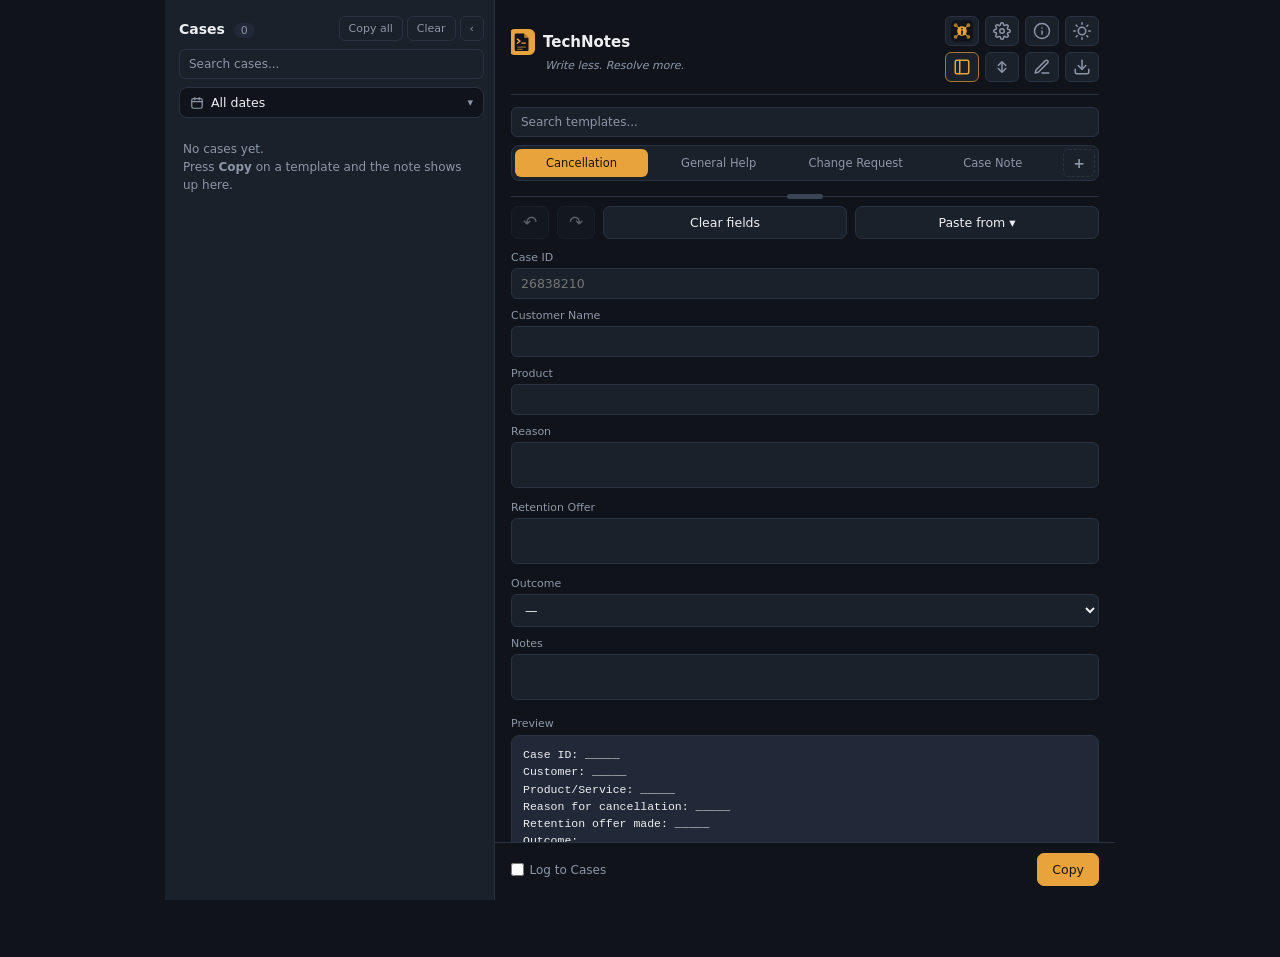
==== commit 6b7c28f1: "Add files via upload" ====
--- a/docs/index.html
+++ b/docs/index.html
@@ -3,8 +3,17 @@
 <head>
 <meta charset="UTF-8">
 <title>TechNotes</title>
+<link rel="icon" type="image/svg+xml" href="icons/logo.svg">
+<link rel="icon" type="image/png" sizes="48x48" href="icons/icon48.png">
+<link rel="apple-touch-icon" href="icons/apple-touch-icon.png">
+<link rel="manifest" href="manifest.webmanifest">
+<meta name="theme-color" content="#10141a">
+<meta name="apple-mobile-web-app-capable" content="yes">
+<meta name="mobile-web-app-capable" content="yes">
+<meta name="apple-mobile-web-app-title" content="TechNotes">
 <script src="webshim.js"></script>
 <script src="theme-init.js"></script>
+<script src="webresize.js"></script>
 <script src="icons.js"></script>
 <link rel="stylesheet" href="popup.css">
 <link rel="stylesheet" href="web.css">
--- a/docs/web.css
+++ b/docs/web.css
@@ -1,10 +1,28 @@
-/* Web version only: a fixed dashboard width and a centred layout, since the page can't resize a browser window. */
-:root { --dash-w: 620px !important; }
+/* Web version only. The page can't resize a browser window, so the dashboard and the Cases panel are resized by
+   dragging (web/webresize.js sets --dash-w and --panel-w). Panel + dashboard are centred as one group. */
+:root { --dash-w: 620px; --panel-w: 330px; }
 body { background: var(--bg); }
-.shell { max-width: 980px; margin: 0 auto; box-shadow: 0 0 0 1px var(--border); }
+.shell { max-width: none; justify-content: center; box-shadow: none; }
+.cases-panel { flex: 0 1 var(--panel-w); width: auto; min-width: 0; }
 .cases-edge { display: none !important; } /* the header's Cases button and the panel's own arrow do the same job */
+
+/* Drag handles on the dashboard's outer edges (placed by webresize.js) */
+.dash-grip { position: fixed; top: 0; bottom: 0; width: 10px; z-index: 60; cursor: col-resize; touch-action: none; }
+.dash-grip::after { content: ""; position: absolute; top: 0; bottom: 0; left: 4px; width: 1px; background: transparent; transition: background .15s ease; }
+.dash-grip:hover::after, html.is-splitting .dash-grip::after { background: var(--accent); width: 2px; left: 4px; }
+.dash-grip.hidden { display: none; }
+html.is-splitting, html.is-splitting * { cursor: col-resize !important; user-select: none !important; }
+
+/* "Install app" help dialog */
+.tn-install-overlay { position: fixed; inset: 0; z-index: 9998; display: flex; align-items: center; justify-content: center; padding: 16px; background: rgba(0, 0, 0, .6); }
+.tn-install-box { max-width: 420px; width: 100%; padding: 18px 20px 14px; background: var(--surface); color: var(--text); border: 1px solid var(--border); border-radius: 10px; font-size: 13px; line-height: 1.5; }
+.tn-install-box h3 { margin: 0 0 8px; font-size: 15px; }
+.tn-install-box p { margin: 0 0 8px; }
+.tn-install-note { color: var(--muted); font-size: 12px; }
+.tn-install-actions { display: flex; justify-content: flex-end; margin-top: 6px; }
+
 @media (max-width: 760px) {
   :root { --dash-w: 100vw !important; }
-  .shell { max-width: none; }
   .cases-panel { display: none !important; } /* phones: the Cases panel needs a wider screen */
+  .dash-grip { display: none; }
 }
